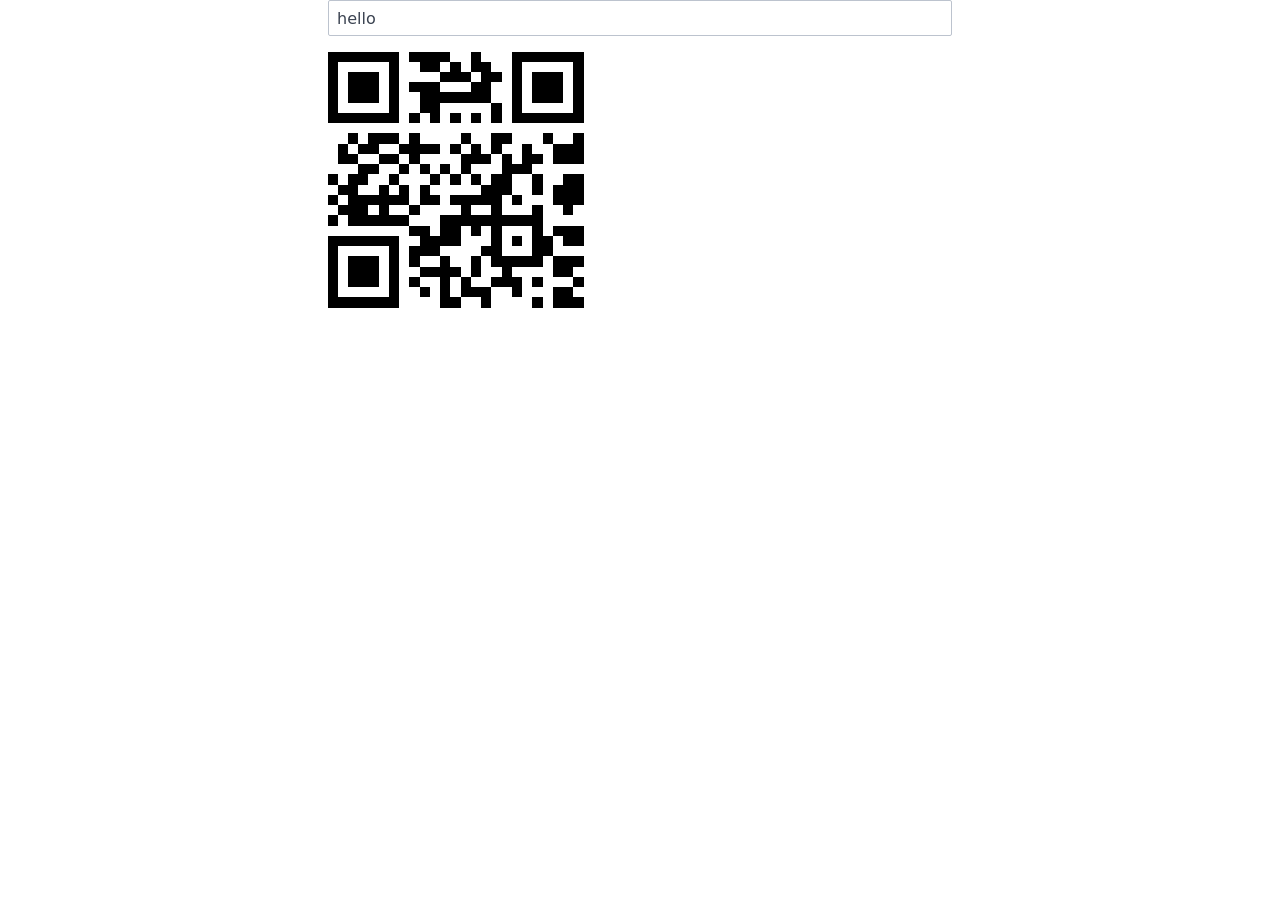
==== docs/generate.html @ cda78d79 "Rename "static" folder to "docs" to enable GH Pages" ====
<!DOCTYPE html>
<html>

<head>
    <link
        href="[data-uri]"
        rel="icon" type="image/x-icon">
    <script src="qrcode.min.js" type="text/javascript"></script>
    <link rel="stylesheet" href="spectre.min.css">
    <link rel="stylesheet" href="spectre-exp.min.css">
    <link rel="stylesheet" href="spectre-icons.min.css">
    <style>
    </style>
</head>

<body>
    <div class="container row-1">
        <div class="columns">
            <div class="column col-3"></div>
            <div class="column col-6 form-group">
                <input class="form-input" id="text" type="text" value="hello" />
            </div>
            <div class="column col-3"></div>
        </div>
    </div>

    <div class="container row-2">
        <div class="columns">
            <div class="column col-3"></div>
            <div class="column col-6 mt-2">
                <div id="qrcode"></div>
            </div>
            <div class="column col-3"></div>
        </div>
    </div>

    <script type="text/javascript">
        const qrcode = new QRCode(document.getElementById("qrcode"), {
            // width: 256,
            // height: 256,
        });
        const elText = document.getElementById("text");

        function makeCode() {

            if (!elText.value) {
                alert("Input a text");
                elText.focus();
                return;
            }

            qrcode.makeCode(elText.value);
        }

        makeCode();

        elText.addEventListener("blur", () => makeCode());
        elText.addEventListener("keydown", e => e.keyCode == 13 ? makeCode() : null);
    </script>
</body>

</html>
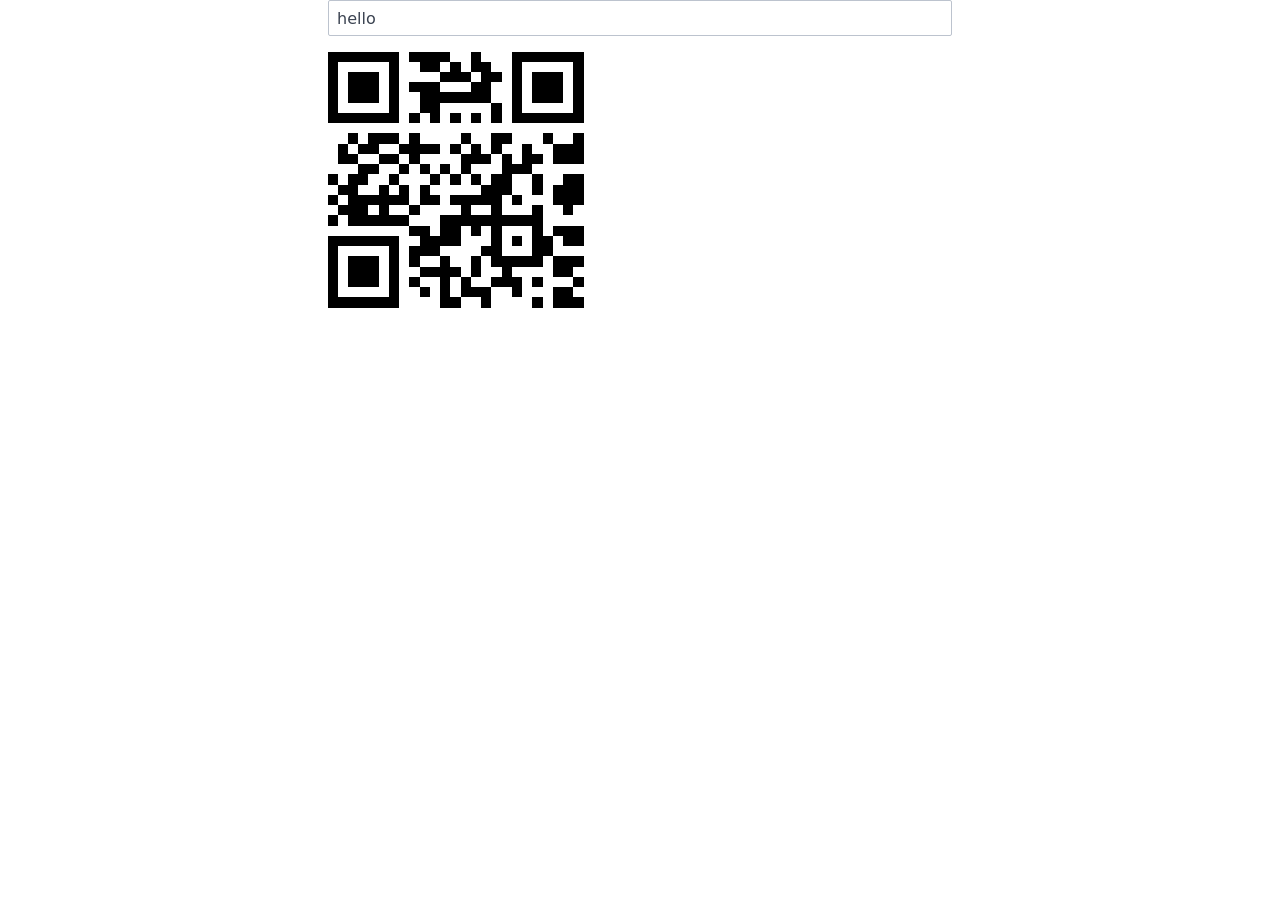
==== commit 7e1cc304: "Better icons" ====
--- a/docs/generate.html
+++ b/docs/generate.html
@@ -2,9 +2,16 @@
 <html>
 
 <head>
-    <link
-        href="[data-uri]"
-        rel="icon" type="image/x-icon">
+    <meta charset="utf-8">
+    <meta name="viewport" content="width=device-width, initial-scale=1">
+    <meta name="theme-color" content="#111827">
+    <meta name="apple-mobile-web-app-capable" content="yes">
+    <meta name="apple-mobile-web-app-status-bar-style" content="default">
+    <meta name="apple-mobile-web-app-title" content="QR Tools">
+    <title>Generate QR Code</title>
+    <link rel="icon" href="favicon.png" type="image/png">
+    <link rel="manifest" href="manifest.webmanifest">
+    <link rel="apple-touch-icon" href="icons/icon-180.png">
     <script src="qrcode.min.js" type="text/javascript"></script>
     <link rel="stylesheet" href="spectre.min.css">
     <link rel="stylesheet" href="spectre-exp.min.css">
@@ -57,6 +64,7 @@
         elText.addEventListener("blur", () => makeCode());
         elText.addEventListener("keydown", e => e.keyCode == 13 ? makeCode() : null);
     </script>
+    <script src="pwa.js"></script>
 </body>
 
-</html>+</html>
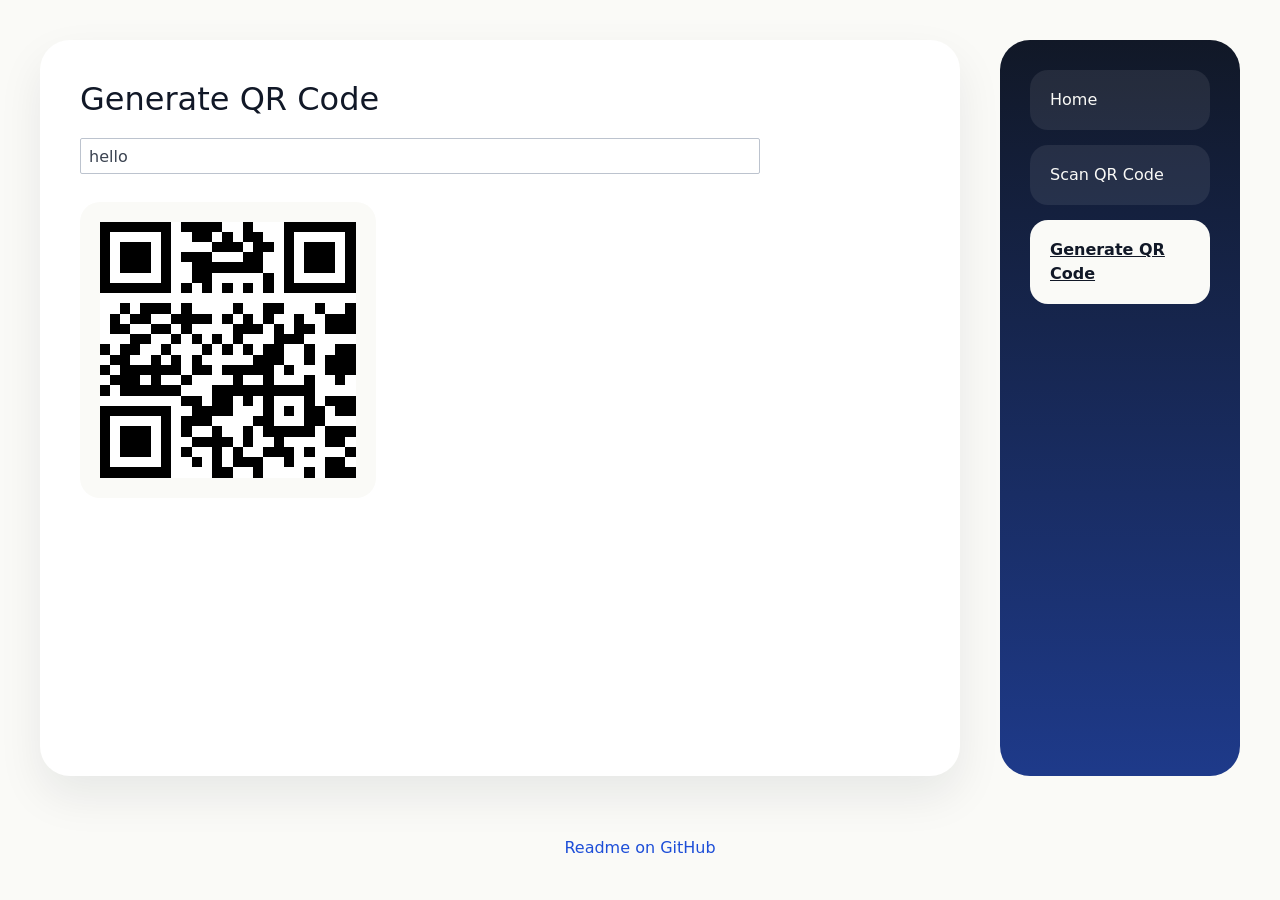
==== commit 77d3ff12: "Unify layout & style; Add coding w/ AI stuff; Squelch some JS console spam" ====
--- a/docs/generate.html
+++ b/docs/generate.html
@@ -5,6 +5,7 @@
     <meta charset="utf-8">
     <meta name="viewport" content="width=device-width, initial-scale=1">
     <meta name="theme-color" content="#111827">
+    <meta name="mobile-web-app-capable" content="yes">
     <meta name="apple-mobile-web-app-capable" content="yes">
     <meta name="apple-mobile-web-app-status-bar-style" content="default">
     <meta name="apple-mobile-web-app-title" content="QR Tools">
@@ -16,29 +17,51 @@
     <link rel="stylesheet" href="spectre.min.css">
     <link rel="stylesheet" href="spectre-exp.min.css">
     <link rel="stylesheet" href="spectre-icons.min.css">
+    <link rel="stylesheet" href="style.css">
     <style>
+        .generator-card {
+            max-width: 34rem;
+        }
+
+        #qrcode {
+            margin-top: 1rem;
+            padding: 1rem;
+            display: inline-block;
+            background: #fafaf7;
+            border-radius: 1rem;
+        }
+
+        .app-content h2 {
+            margin-bottom: 1rem;
+        }
     </style>
 </head>
 
 <body>
-    <div class="container row-1">
-        <div class="columns">
-            <div class="column col-3"></div>
-            <div class="column col-6 form-group">
-                <input class="form-input" id="text" type="text" value="hello" />
-            </div>
-            <div class="column col-3"></div>
-        </div>
-    </div>
+    <div class="app-shell">
+        <main class="app-main">
+            <section class="app-content">
+                <div class="generator-card">
+                    <h2>Generate QR Code</h2>
+                    <div class="form-group">
+                        <input class="form-input" id="text" type="text" value="hello" />
+                    </div>
+                    <div id="qrcode"></div>
+                </div>
+            </section>
 
-    <div class="container row-2">
-        <div class="columns">
-            <div class="column col-3"></div>
-            <div class="column col-6 mt-2">
-                <div id="qrcode"></div>
-            </div>
-            <div class="column col-3"></div>
-        </div>
+            <aside class="app-sidebar">
+                <nav class="nav-list">
+                    <a class="nav-link" href="index.html">Home</a>
+                    <a class="nav-link" href="scan.html">Scan QR Code</a>
+                    <a class="nav-link active" href="generate.html">Generate QR Code</a>
+                </nav>
+            </aside>
+        </main>
+
+        <footer class="app-footer">
+            <a href="https://github.com/raphaelhuefner/qr">Readme on GitHub</a>
+        </footer>
     </div>
 
     <script type="text/javascript">
@@ -67,4 +90,4 @@
     <script src="pwa.js"></script>
 </body>
 
-</html>
+</html>
--- a/docs/style.css
+++ b/docs/style.css
@@ -0,0 +1,95 @@
+:root {
+    color-scheme: light;
+}
+
+body {
+    min-height: 100vh;
+    margin: 0;
+    background: #fafaf7;
+    color: #111827;
+}
+
+.app-shell {
+    min-height: 100vh;
+    display: flex;
+    flex-direction: column;
+}
+
+.app-main {
+    flex: 1;
+    display: flex;
+    gap: 2rem;
+    padding: 2rem;
+}
+
+.app-sidebar {
+    width: 240px;
+    flex-shrink: 0;
+    padding: 1.5rem;
+    border-radius: 1.5rem;
+    background: linear-gradient(180deg, #111827 0%, #1e3a8a 100%);
+    color: #fafaf7;
+}
+
+.app-sidebar h1 {
+    margin: 0 0 1.5rem;
+    font-size: 1.4rem;
+    line-height: 1.2;
+}
+
+.nav-list {
+    display: flex;
+    flex-direction: column;
+    gap: 0.75rem;
+}
+
+.nav-link {
+    display: block;
+    padding: 0.9rem 1rem;
+    border-radius: 0.9rem;
+    color: inherit;
+    text-decoration: none;
+    background: rgba(255, 255, 255, 0.08);
+}
+
+.nav-link.active {
+    background: #fafaf7;
+    color: #111827;
+    font-weight: 600;
+}
+
+.app-content {
+    flex: 1;
+    padding: 2rem;
+    border-radius: 1.5rem;
+    background: white;
+    box-shadow: 0 20px 45px rgba(15, 23, 42, 0.08);
+}
+
+.app-content h2 {
+    margin-top: 0;
+}
+
+.app-footer {
+    display: flex;
+    justify-content: center;
+    gap: 1.5rem;
+    padding: 1rem 2rem 2rem;
+    flex-wrap: wrap;
+}
+
+.app-footer a {
+    color: #1d4ed8;
+}
+
+@media (max-width: 840px) {
+    .app-main {
+        flex-direction: column;
+        padding: 1rem;
+    }
+
+    .app-sidebar,
+    .app-content {
+        width: 100%;
+    }
+}
